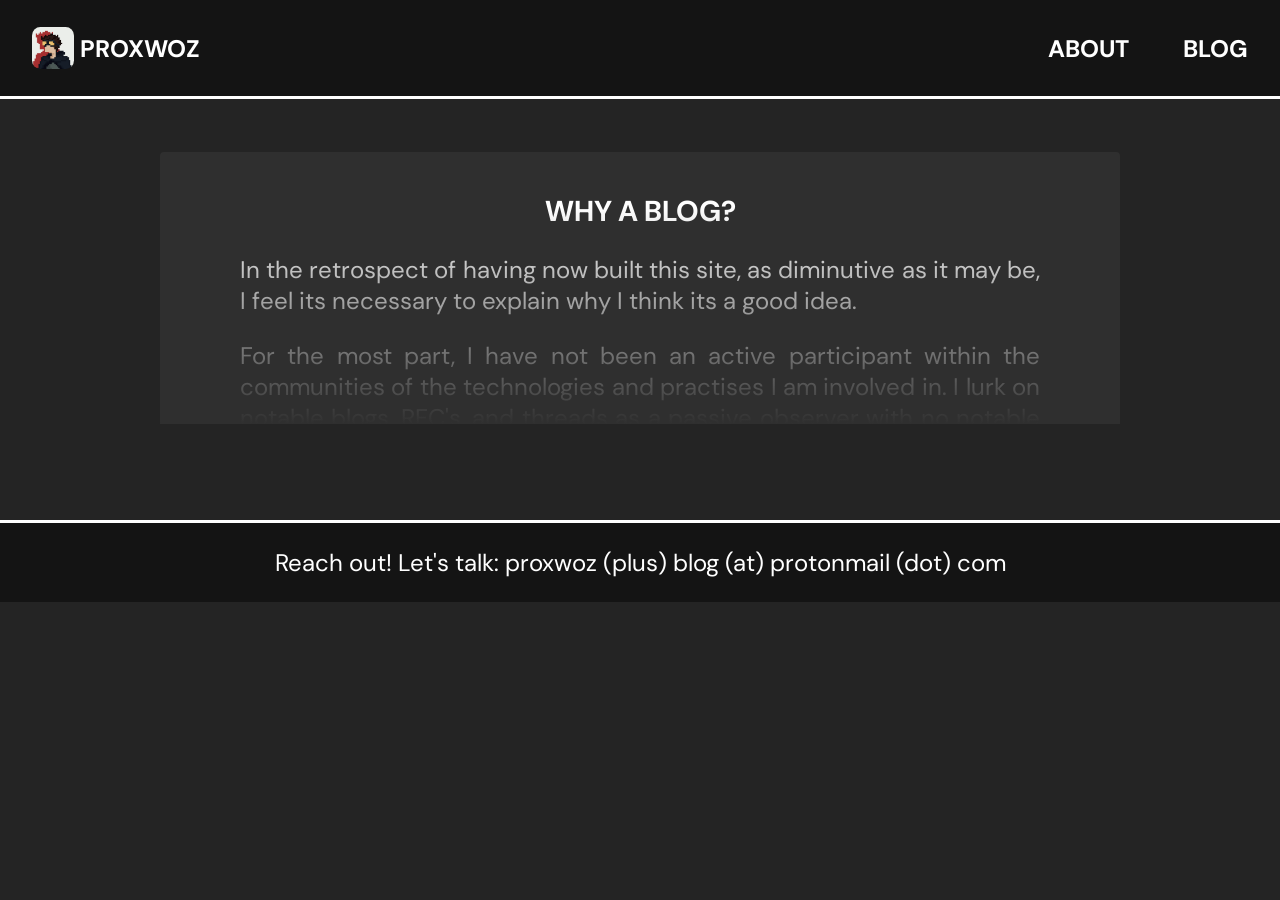
==== blog.html @ e69cb9b3 "Setup site with initial blog post" ====
<!DOCTYPE html>
<html lang="en">

<head>
  <meta charset="UTF-8" />
  <meta name="viewport" content="width=device-width, initial-scale=1.0" />
  <title>proxwoz</title>
  <link rel="icon" href="./images/avatar.webp">

  <link rel="stylesheet" href="./css/common.css">
  <link rel="stylesheet" href="./css/mobile.css">

  <link rel="preconnect" href="https://fonts.googleapis.com/">
  <link rel="stylesheet" href="https://fonts.googleapis.com/css?family=DM+Sans"/>
</head>

<body>
  <header>
    <div class="navbar-wrapper">
      <a href="./index.html" class="navbar-logo">
        <img src="./images/avatar.webp">
        <span>PROXWOZ</span>
      </a>
      <nav class="navbar">
        <ul>
          <li><a href="./index.html">ABOUT</a></li>
          <li><a href="./blog.html">BLOG</a></li>
        </ul>
      </nav>
    </div>
  </header>

  <main>
    <br>
    <a href="./blog/20260317-why-a-blog.html">
      <div class="preview-container">
        <div>
          <h2>WHY A BLOG?</h2>

          <p>In the retrospect of having now built this site, as diminutive as it may be, I feel
          its necessary to explain why I think its a good idea.</p>

          <p>For the most part, I have not been an active participant within the communities of the
          technologies and practises I am involved in. I lurk on notable blogs, RFC's, and threads
          as a passive observer with no notable presence. If I were asked to recount examples where
          I contributed in these spaces I would fail to recall any. And there is nothing inherently
          wrong about that! Yet it bothers me.</p>
        </div>
      </div>
    </a>
  </main>

  <footer>
    <p>Reach out! Let's talk: proxwoz (plus) blog (at) protonmail (dot) com</p>
  </footer>

</body>
---- css/common.css ----
html, body {
  margin: 0px;
  padding: 0px;
  height: 100vh;
  background-color: #242424;
  color: #ffffff;
  font-weight: bold;
  font-family: "DM Sans";
}

/* generic styling */
h1 {
  font-size: 5em;
  text-align: center;
  /* margin-left: auto; */
  /* margin-right: auto; */
  margin-left: 5vw;
  margin-right: 5vw;
}
h2 {
  text-align: center;
}
p {
  font-size: 1.5em;
  font-weight: normal;
  text-align: justify;
}
ul {
  font-size: 1.5em;
  font-weight: normal;
}
a {
  color: inherit;
  text-decoration: none;
}

/* homepage title */
.landing-title {
  display: flex;
  justify-content: center;
  margin: 6em 1em;
}
.landing-title h1 {
  width: auto;
  margin: auto 0px;
}

.landing-title img {
  border-radius: 20%;
  margin: auto 2em;
}

/* navbar related */
header {
  background-color: #141414;
  border-style: none none solid none;
  font-size: x-large;
  padding: 1em 0px;
  height: 2em;
  display: flex;
}
header::after {
  content: "";
  clear: both;
  display: block;
}

.navbar-wrapper {
  width: 95vw;
  margin: 0px auto;
  display: flex;
  align-items: center;
}

.navbar-logo img {
  border-radius: 20%;
  vertical-align: middle;
  height: 1.75em;
}
.navbar-logo span {
  vertical-align: middle;
}

.navbar {
  flex: 1;
  text-align: right;
}
.navbar ul {
  font-size: inherit;
  font-weight: bold;
  margin: 0px;
  padding: 0px;
}
.navbar li {
  display: inline-block;
}
.navbar a {
  margin-left: 2em;
}

/* footer related */
footer {
  background-color: #141414;
  border-style: solid none none none;
  margin-top: 6em;
  display: flex;
  flex-direction: column;
  align-items: center;
}

/* text blocks (outside of containers */
.text-block {
  text-align: justify;
  width: 60em;
  margin: 1em auto;
}
.text-block div {
  /* padding: 1em 5em 0em 5em; */
  padding: 0em 5em;
}
.text-block h2 {
  font-size: 2.4em;
}

/* normal containers */
.container {
  background-color: #2f2f2f;
  width: 60em;
  border-radius: 4px;
  margin: 2em auto;
}
.container div {
  padding: 1em 5em;
}
.container h2 {
  font-size: 1.8em;
}

/* preview containers */
.preview-container {
  background-color: #2f2f2f;
  width: 60em;
  border-radius: 4px;
  margin: 2em auto;
  height: 17em;
  overflow: hidden;
}
.preview-container div {
  padding: 1em 5em;
}
.preview-container h2 {
  font-size: 1.8em;
}
.preview-container::before {
  content: '';
  height: inherit;
  width: inherit;
  position:absolute;
  left: inherit;
  top: inherit;
  background:linear-gradient(transparent 20%, #2f2f2f);
}
---- css/mobile.css ----
/* @media (max-width: 1024px) { */
@media (max-width: 61em) {

html, body {
  /* font-size: 0.9em; */
}

h1 {
  margin-left: 2vw;
  margin-right: 2vw;
}

/* homepage title */
.landing-title img {
  display: none;
}

/* navbar related */
header {
  font-size: large;
}

.navbar-wrapper {
  width: 100vw;
}

.navbar-logo {
  display: none;
}

.navbar ul {
  text-align: center;
}
.navbar a {
  margin-left: 0.5em;
  margin-right: 0.5em;
}

/* footer related */
footer {
  padding-left: 8px;
  padding-right: 8px;
}

/* text blocks (outside of containers */
.text-block {
  width: 95vw;
}

.text-block div {
  padding: 0em 3em;
}

/* normal containers */
.container {
  width: 95vw;
}
.container div {
  padding: 0.1em 3em;
}


/* preview containers */
.preview-container {
  width: 95vw;
}
.preview-container div {
  padding: 0.1em 3em;
}

}
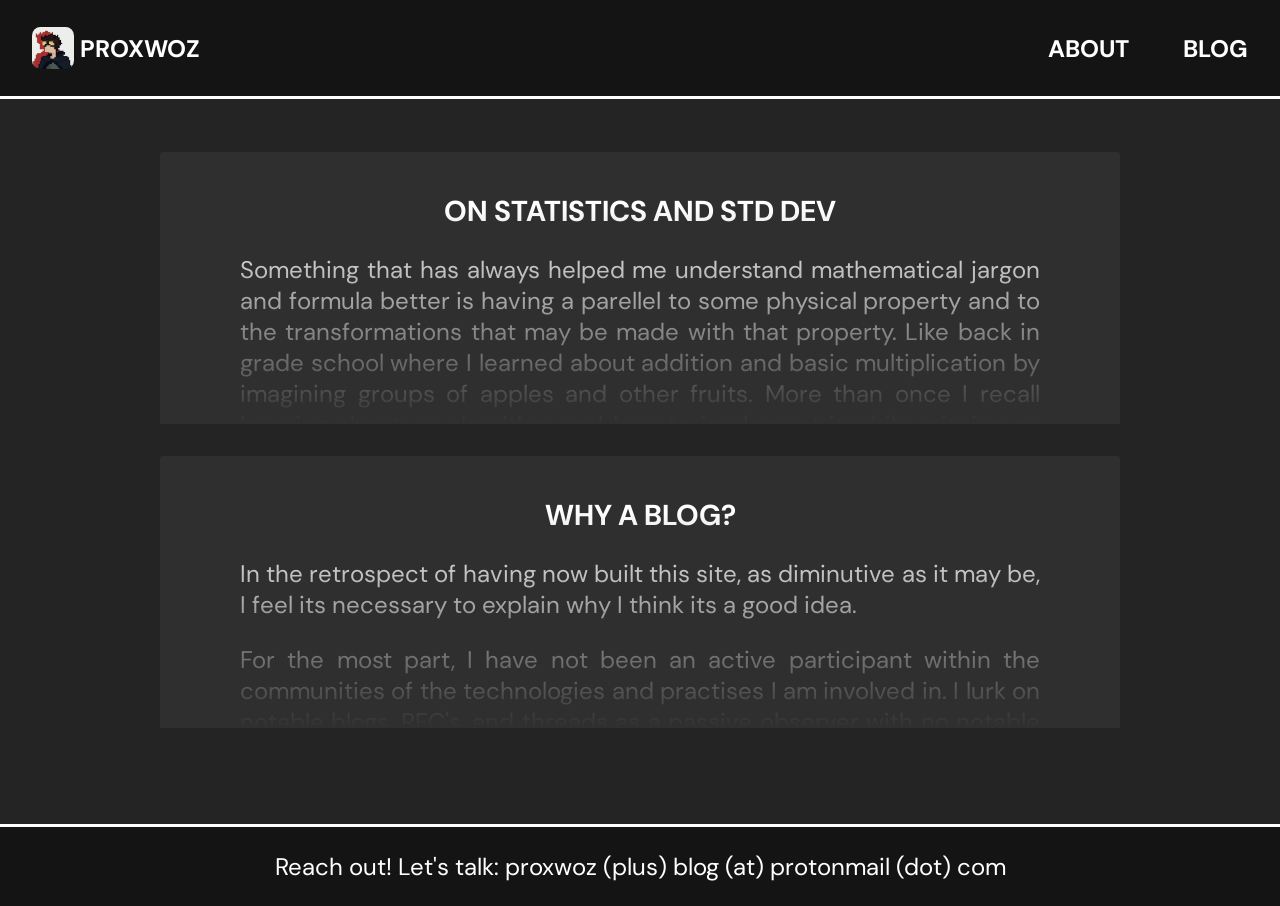
==== commit acb004db: "post: on statistics and std dev" ====
--- a/blog.html
+++ b/blog.html
@@ -32,6 +32,21 @@
 
   <main>
     <br>
+    <a href="./blog/20260419-on-statistics-and-std-dev.html">
+      <div class="preview-container">
+        <div>
+          <h2>ON STATISTICS AND STD DEV</h2>
+
+          <p> Something that has always helped me understand mathematical jargon and formula better
+          is having a parellel to some physical property and to the transformations that may be
+          made with that property. Like back in grade school where I learned about addition and
+          basic multiplication by imagining groups of apples and other fruits. More than once I
+          recall learning about an algorithm and how to implement it while missing an understanding
+          of why it works until I learned the physical parellels of its components. </p>
+        </div>
+      </div>
+    </a>
+
     <a href="./blog/20260317-why-a-blog.html">
       <div class="preview-container">
         <div>
